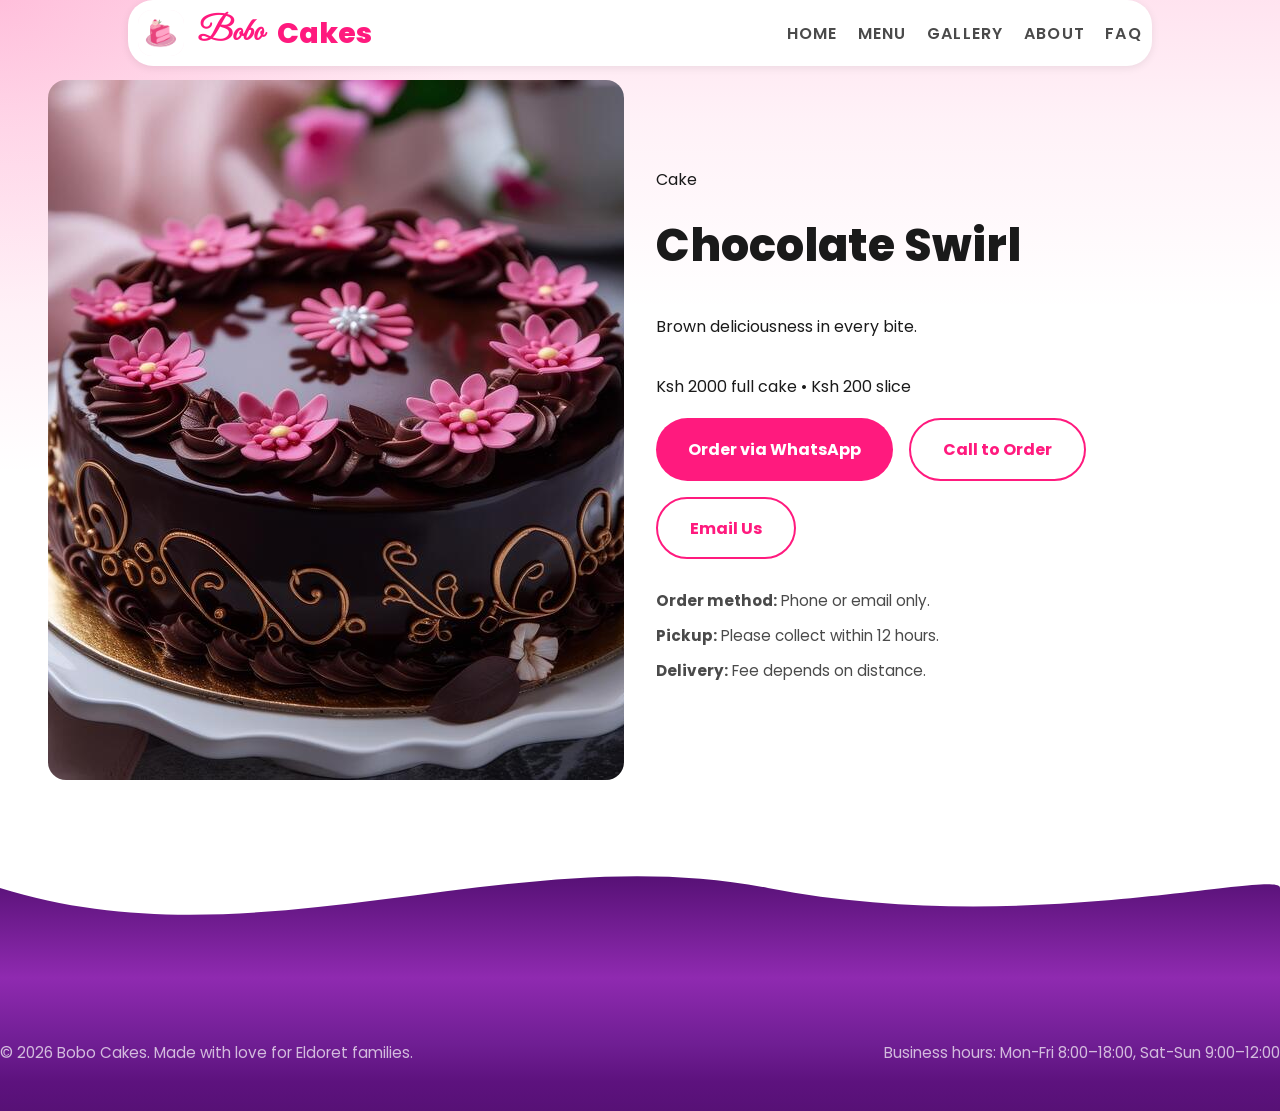
==== product.html @ 3f4564b2 "first commit" ====
﻿<!DOCTYPE html>
<html lang="en">
<head>
  <meta charset="UTF-8" />
  <meta name="viewport" content="width=device-width, initial-scale=1.0" />
  <title>Bobo Cakes | Product</title>
  <link rel="preconnect" href="https://fonts.googleapis.com" />
  <link rel="preconnect" href="https://fonts.gstatic.com" crossorigin />
  <link href="https://fonts.googleapis.com/css2?family=Great+Vibes&family=Poppins:wght@300;400;500;600;700&display=swap" rel="stylesheet" />
  <link rel="stylesheet" href="assets/css/styles.css" />
</head>
<body>
  <header class="site-header">
    <div class="header-top">
      <div class="container">
        <a class="brand" href="index.html">
          <img src="assets/images/logo.png" alt="Bobo Cakes logo" />
          <span>Bobo</span> Cakes
        </a>
        <button class="mobile-menu" id="mobileMenuToggle">Menu</button>
        <nav class="site-nav" id="siteNav">
          <a href="index.html">Home</a>
          <a href="menu.html">Menu</a>
          <a href="gallery.html">Gallery</a>
          <a href="about.html">About</a>
          <a href="faq.html">FAQ</a>
        </nav>
      </div>
    </div>
  </header>
  <main class="section container product-page">
    <div class="product-detail">
      <div class="product-image-block">
        <img id="productImage" src="assets/images/chocolate-swirl.jpg" alt="Cake product" />
      </div>
      <div class="product-info">
        <span id="productCategory" class="eyebrow">Cake</span>
        <h1 id="productName">Chocolate Swirl</h1>
        <p id="productDescription">Brown deliciousness in every bite.</p>
        <div class="product-price" id="productPrice">Ksh 2000 full cake • Ksh 200 slice</div>
        <div class="product-actions">
          <a id="orderWhatsAppBtn" class="btn btn-primary" href="#" target="_blank">Order via WhatsApp</a>
          <a id="orderPhoneBtn" class="btn btn-secondary" href="#">Call to Order</a>
          <a id="orderEmailBtn" class="btn btn-tertiary" href="#">Email Us</a>
        </div>
        <div class="product-details-list">
          <p><strong>Order method:</strong> Phone or email only.</p>
          <p><strong>Pickup:</strong> Please collect within 12 hours.</p>
          <p><strong>Delivery:</strong> Fee depends on distance.</p>
        </div>
      </div>
    </div>
  </main>
  <div class="footer-wave-divider">
    <svg viewBox="0 0 1200 120" preserveAspectRatio="none" xmlns="http://www.w3.org/2000/svg">
      <defs>
        <linearGradient id="footerWaveGradient" x1="0%" x2="0%" y1="0%" y2="100%">
          <stop offset="0%" stop-color="#571176" />
          <stop offset="100%" stop-color="#8f2ab0" />
        </linearGradient>
      </defs>
      <path d="M0,30 C240,110 480,-20 720,30 C960,80 1200,10 1200,30 L1200,120 L0,120 Z" fill="url(#footerWaveGradient)" />
    </svg>
  </div>

  <footer class="site-footer">
    <div class="container footer-inner">
      <p>&copy; 2026 Bobo Cakes. Made with love for Eldoret families.</p>
      <p>Business hours: Mon-Fri 8:00–18:00, Sat-Sun 9:00–12:00</p>
    </div>
  </footer>
  <script src="assets/js/main.js"></script>
</body>
</html>
---- assets/css/styles.css ----
﻿:root {
  --bg: #fff;
  --surface: #fff;
  --text: #1a1a1a;
  --muted: #4a4a4a;
  --pink: #ff1a7e;
  --pink-dark: #e60066;
  --gray: #f0f0f0;
  --shadow: 0 4px 20px rgba(255, 26, 126, 0.15);
  --accent: #ff1a7e;
}

* {
  box-sizing: border-box;
}

html {
  scroll-behavior: smooth;
}

body {
  margin: 0;
  font-family: 'Poppins', sans-serif;
  background: radial-gradient(circle at top left, rgba(255, 26, 126, 0.18), transparent 28%), #fff;
  color: var(--text);
  overflow-x: hidden; 
}

a {
  text-decoration: none;
}
body.home-page {
  background: #fff;
}
  .site-header {
    background: #fff;
    padding: 0;
    border-bottom: none;
    top: 0;
  }

  body.home-page .site-header {
    position: relative;
    z-index: 12;
  }

  .header-top {
    position: sticky;
    top: 0;
    z-index: 20;
    background: #fff;
    padding: 1rem 0;
    box-shadow: 0 2px 8px rgba(0, 0, 0, 0.08);
  }

  .header-top .container {
    display: flex;
    align-items: center;
    justify-content: space-between;
    gap: 1rem;
  }

  body.home-page .header-top {
    background: transparent;
    box-shadow: none;
  }
  body .header-top {
    position: fixed;
    left: 10%;
    right: 10%;
    top: 0;
    border-radius: 25px;
    padding: 10px;
    transition: background 0.3s ease, box-shadow 0.3s ease;
  }

  body.home-page .brand,
  body.home-page .brand span,
  body.home-page .site-nav a {
    color: #fff;
    text-shadow: 0 1px 8px rgba(0, 0, 0, 0.28);
  }

  body.home-page .site-nav a::after {
    background: #fff;
  }

  body.home-page.home-header-solid .header-top {
    background: #fff;
    box-shadow: 0 2px 8px rgba(0, 0, 0, 0.08);
  }

  body.home-page.home-header-solid .brand,
  body.home-page.home-header-solid .brand span,
  body.home-page.home-header-solid .site-nav a {
    color: var(--pink);
    text-shadow: none;
  }

  body.home-page.home-header-solid .site-nav a::after {
    background: var(--pink);
  }

  .brand {
    display: inline-flex;
    align-items: center;
    gap: 0.85rem;
    font-size: 1.8rem;
    font-weight: 800;
    color: var(--pink);
  }
.brand img {
  width: 46px;
  height: 46px;
  object-fit: contain;
  border-radius: 14px;
  background: rgba(255, 26, 126, 0.08);
}

.brand span {
  font-family: 'Great Vibes', cursive;
  color: var(--pink);
  font-size: 2rem;
}

.site-nav {
  display: flex;
  flex-wrap: wrap;
  gap: 1.25rem;
}

.site-nav a {
  color: var(--muted);
  font-weight: 700;
  text-transform: uppercase;
  letter-spacing: 0.08em;
  transition: color 0.25s ease;
  position: relative;
}

.site-nav a:hover {
  color: var(--pink);
}

.site-nav a::after {
  content: '';
  position: absolute;
  left: 0;
  bottom: -4px;
  width: 0;
  height: 2px;
  background: var(--pink);
  transition: width 0.25s ease;
}

.site-nav a:hover::after {
  width: 100%;
}

.mobile-menu {
  display: none;
  border: none;
  background: var(--pink);
  color: #fff;
  padding: 0.85rem 1.15rem;
  border-radius: 999px;
  cursor: pointer;
}

.hero {
  background: url("../images/hero-bg.jpg");
  background-size: cover;
  background-position: center;
  overflow: hidden;
  position: relative;
  border-radius: 0;
  padding-top: 6rem;
}

.hero .container {
  display: grid;
  grid-template-columns: 1fr 1.2fr;
  align-items: center;
  gap: 3rem;
  padding: 4rem;
  border-radius: 32px;
  box-shadow: 0 30px 80px rgba(255, 26, 126, 0.08);
  background: linear-gradient(rgba(255,255,255,0.0), rgba(255,255,255,0.0));
}

body.home-page .hero .container {
  background: transparent;
  box-shadow: none;
}

.hero-copy .eyebrow {
  display: inline-block;
  font-weight: 800;
  color: var(--pink);
  text-transform: uppercase;
  letter-spacing: 0.15em;
  font-size: 0.85rem;
  margin-bottom: 1.5rem;
}

.hero h1 {
  font-size: clamp(3.2rem, 6vw, 5rem);
  margin: 0;
  line-height: 1;
  font-weight: 800;
  color: var(--text);
}

.hero-text {
  max-width: 40rem;
  margin: 1.5rem 0 2rem;
  color: var(--muted);
  font-size: 1.15rem;
  line-height: 1.7;
  font-weight: 500;
}

.hero-actions {
  display: flex;
  flex-wrap: wrap;
  gap: 1rem;
}

.hero-image {
  position: relative;
  display: grid;
  place-items: center;
  min-height: 360px;
}

.hero-image img {
  width: 100%;
  max-width: 520px;
  border-radius: 30px;
  box-shadow: 0 30px 60px rgba(0, 0, 0, 0.15);
}

.btn {
  display: inline-flex;
  align-items: center;
  justify-content: center;
  border-radius: 999px;
  border: none;
  padding: 1.05rem 2rem;
  font-weight: 700;
  cursor: pointer;
  font-size: 1rem;
  transition: all 0.3s ease;
}

.btn-primary,
.btn-primary:visited {
  background: var(--pink);
  color: #fff;
}

.btn-primary:hover {
  background: var(--pink-dark);
  transform: translateY(-2px);
  box-shadow: 0 8px 16px rgba(255, 26, 126, 0.3);
}

.btn-secondary,
.btn-secondary:visited {
  background: #fff;
  color: var(--pink);
  border: 2px solid var(--pink);
}

.btn-secondary:hover {
  background: var(--pink);
  color: #fff;
  transform: translateY(-2px);
}

.btn-tertiary,
.btn-tertiary:visited {
  color: var(--pink);
  border: 2px solid var(--pink);
  background: #fff;
  font-weight: 700;
}

.btn-tertiary:hover {
  background: var(--pink);
  color: #fff;
  transform: translateY(-2px);
}

.section {
  position: relative;
  padding: 5rem 3rem;
  background: linear-gradient(180deg, rgba(255, 26, 126, 0.12) 0, rgba(255, 26, 126, 0.06) 120px, rgba(255, 255, 255, 0) 310px);
}

.wave-divider {
  line-height: 0;
  margin: 0;
  margin-bottom: -104px;
  position: relative;
  z-index: 1;
}

.wave-divider svg {
  display: block;
  width: 100%;
  height: 132px;
  filter: none;
}

.footer-wave-divider {
  line-height: 0;
  margin: 0;
  margin-top: -2px;
  position: relative;
  z-index: 2;
}

.footer-wave-divider svg {
  display: block;
  width: 100%;
  height: 120px;
}

.section-heading span {
  color: var(--pink);
  font-weight: 800;
  text-transform: uppercase;
  letter-spacing: 0.15em;
  font-size: 0.85rem;
}

.section-heading h2 {
  margin: 1rem 0 1.5rem;
  font-size: clamp(2.2rem, 3.5vw, 3.2rem);
  font-weight: 800;
  color: var(--text);
}

.section-heading p {
  color: var(--muted);
  max-width: 65ch;
  line-height: 1.8;
  font-size: 1.05rem;
}

.product-grid,
.event-grid,
.gallery-grid,
.info-grid,
.contact-grid,
.about-columns,
.admin-panel,
.faq-grid {
  display: grid;
  gap: 1.5rem; 
}

.gallery-grid {
  justify-items: center;
}

.product-grid,
.menu-page-grid {
  grid-template-columns: repeat(auto-fit, minmax(260px, 1fr));
}

.product-card,
.event-card,
.faq-card,
.admin-card,
.contact-card,
.policy-block {
  background: var(--surface);
  border-radius: 20px;
  box-shadow: 0 20px 60px rgba(255, 26, 126, 0.08);
  padding: 1.75rem;
  transition: all 0.3s ease;
  border: 1px solid rgba(255, 26, 126, 0.12);
}

.product-card:hover,
.event-card:hover,
.faq-card:hover {
  transform: perspective(1200px) translateY(-10px) rotateX(2deg) rotateY(5deg);
  box-shadow: 0 24px 60px rgba(255, 26, 126, 0.18);
}

.product-image-shell,
.event-card-image {
  overflow: hidden;
  border-radius: 18px;
  background: linear-gradient(180deg, rgba(255, 26, 126, 0.08), rgba(255, 255, 255, 0));
}

.product-image-shell {
  margin: -1.5rem -1.5rem 1rem -1.5rem;
}

.product-card img,
.event-card img {
  height: 240px;
  object-fit: cover;
  border-radius: 18px;
  width: 100%;
  transition: transform 0.45s ease, filter 0.45s ease;
}

.product-card:hover img,
.event-card:hover img {
  transform: scale(1.1);
  filter: saturate(1.07);
}

.product-card-content h3 {
  margin: 1.2rem 0 0.5rem;
  font-weight: 700;
  font-size: 1.1rem;
}

.product-card-content p {
  margin: 0.5rem 0;
  color: var(--muted);
  font-size: 0.95rem;
}

.price {
  color: var(--pink);
  font-weight: 800;
  font-size: 1rem;
}

.event-grid {
  grid-template-columns: repeat(auto-fit, minmax(240px, 1fr));
}

.event-card {
  position: relative;
  overflow: hidden;
  background: linear-gradient(180deg, rgba(255, 26, 126, 0.06), #fff 45%);
  border: 1px solid rgba(255, 26, 126, 0.18);
  border-top: 4px solid var(--pink);
}

.event-card::before {
  content: '';
  position: absolute;
  inset: 0;
  border-radius: 20px;
  pointer-events: none;
  border: 1px dashed rgba(255, 26, 126, 0.22);
}

.event-card-content {
  display: grid;
  gap: 0.85rem;
  padding-top: 1rem;
}

.event-label {
  margin: 0;
  color: var(--pink);
  font-weight: 800;
  text-transform: uppercase;
  letter-spacing: 0.14em;
  font-size: 0.8rem;
}

.event-action {
  width: fit-content;
}

.event-card--wedding {
  box-shadow: 0 20px 60px rgba(255, 26, 126, 0.1);
}

.event-card--birthday {
  box-shadow: 0 20px 60px rgba(255, 126, 198, 0.1);
}

.event-card--funeral {
  box-shadow: 0 20px 60px rgba(90, 57, 39, 0.08);
}

.event-card--gathering {
  box-shadow: 0 20px 60px rgba(255, 180, 77, 0.1);
}

.event-card h3,
.faq-card h3,
.admin-card h3 {
  margin-top: 0;
  font-weight: 700;
  color: var(--text);
}

.event-card p,
.faq-card p,
.admin-card p,
.contact-details p,
.policy-block p,
.product-details-list p {
  color: var(--muted);
  line-height: 1.8;
  font-size: 0.95rem;
}

.info-grid {
  grid-template-columns: repeat(auto-fit, minmax(220px, 1fr));
}

.contact-card {
  display: grid;
  gap: 1rem;
  background: linear-gradient(135deg, var(--pink) 0%, var(--pink-dark) 100%);
  color: #fff;
  border-radius: 75px;
  padding: 2.5rem;
}

.contact-card h2 {
  margin-top: 0;
  color: #fff;
  font-size: 2rem;
}

.contact-card p {
  color: rgba(255, 255, 255, 0.95);
  margin: 0.5rem 0;
}

.contact-form,
.order-form {
  display: grid;
  gap: 1rem;
}

input,
textarea,
select {
  width: 100%;
  border: 2px solid #e0e0e0;
  border-radius: 8px;
  padding: 0.95rem 1rem;
  font: inherit;
  background: #fff;
  color: var(--text);
  transition: border-color 0.3s ease;
}

input:focus,
textarea:focus,
select:focus {
  outline: none;
  border-color: var(--pink);
}

textarea {
  min-height: 150px;
  resize: vertical;
}

.product-page {
  display: grid;
  gap: 3rem;
}

.product-detail {
  display: grid;
  grid-template-columns: 1fr 1fr;
  gap: 2rem;
  align-items: center;
}

.product-image-block {
  overflow: hidden;
  border-radius: 18px;
  place-items: center;
  min-width: 360px;
  position: relative;
  display: grid;
  justify-content: center;
}

.product-info {
  display: grid;
  gap: 1.2rem;
}

.product-info h1 {
  margin: 0;
  font-size: 2.8rem;
  font-weight: 800;
  color: var(--text);
}

.product-details-list p {
  margin: 0.5rem 0;
}

.product-actions {
  display: flex;
  flex-wrap: wrap;
  gap: 1rem;
}

.gallery-grid {
  grid-template-columns: repeat(auto-fit, minmax(350px, 1fr));
}

.gallery-item {
    max-height: 350px;
    overflow: hidden;
    max-width: 400px;
    display: flex;
    justify-content: center;
}

.gallery-item img {
  height: 100%;
    object-fit: cover;
    align-items: center;
    overflow: hidden;
    border-radius: 35px;
}

.about-columns {
  grid-template-columns: 1.2fr 0.8fr;
}

.about-columns ul {
  padding-left: 1.2rem;
  margin: 0;
  color: var(--muted);
  line-height: 1.8;
}

.contact-grid {
  grid-template-columns: 1fr 1fr;
}

.faq-grid {
  grid-template-columns: repeat(auto-fit, minmax(220px, 1fr));
}

.policy-block {
  grid-column: 1 / -1;
}

.site-footer {
  background: linear-gradient(180deg, #8f2ab0 0%, #6f1e93 50%, #5d127e 78%, #571176 100%);
  padding: 3rem 0 2rem;
  margin-top: 0;
}

.contact-preview {
  padding-bottom: 0;
}

.footer-inner {
  display: flex;
  flex-wrap: wrap;
  justify-content: space-between;
  gap: 1rem;
  color: rgba(255, 255, 255, 0.7);
  font-size: 0.95rem;
}

.form-note {
  font-size: 0.95rem;
  color: var(--muted);
}

h1, h2, h3 {
  font-weight: 800;
}

.site-nav a {
  color: var(--muted);
  font-weight: 600;
  transition: color 0.3s ease;
  position: relative;
}

.site-nav a:hover {
  color: var(--pink);
}

.site-nav a::after {
  content: '';
  position: absolute;
  bottom: -4px;
  left: 0;
  width: 0;
  height: 2px;
  background: var(--pink);
  transition: width 0.3s ease;
}

.site-nav a:hover::after {
  width: 100%;
}

@media (max-width: 900px) {
  .hero,
  .product-detail,
  .about-columns,
  .contact-grid {
    grid-template-columns: 1fr;
  }

  .hero {
    padding-top: 0.5rem;
  }
}

@media (max-width: 760px) {
  /* Stack header content so menu button and brand sit on one row,
     and the navigation expands below the button when opened */
  .header-top .container {
    display: flex;
    flex-direction: row;
    align-items: center;
    justify-content: space-between;
    gap: 1rem;
    flex-wrap: wrap;
  }

  .brand { order: 1; }
  .mobile-menu { order: 2; }

  .site-nav {
    order: 3;
    flex-direction: column;
    width: 100%;
    display: none;
    margin-top: 0.75rem;
    background: rgb(249 26 255 / 20%);
    padding: 0 21px;
  }

  .site-nav.active {
    display: flex;
  }

  .site-nav a {
    display: block;
    width: 100%;
    padding: 0.6rem 0;
    border-bottom: 1px solid rgba(255,26,126,0.06);
  }

  .mobile-menu {
    display: inline-flex;
  }

  /* Reduce header inset on small screens for fixed home header */
  body.home-page .header-top {
    left: 0.75rem;
    right: 0.75rem;
    border-radius: 12px;
    padding: 8px;
  }
}

@media (max-width: 450px) {
  body .header-top {
    left: 0;
    right: 0;
  }
}
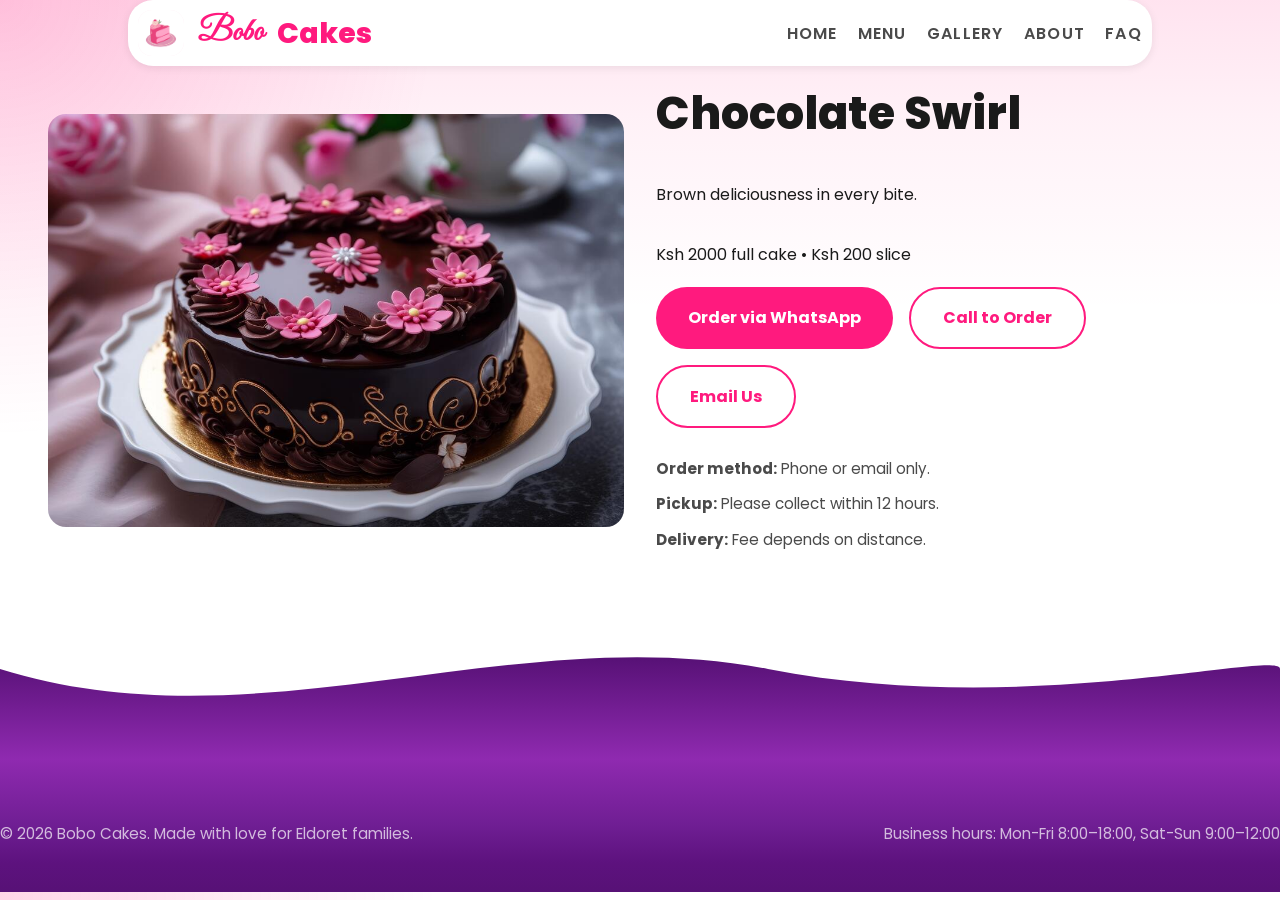
==== commit 41e1ee3e: "making it more responsive" ====
--- a/product.html
+++ b/product.html
@@ -34,7 +34,7 @@
         <img id="productImage" src="assets/images/chocolate-swirl.jpg" alt="Cake product" />
       </div>
       <div class="product-info">
-        <span id="productCategory" class="eyebrow">Cake</span>
+      
         <h1 id="productName">Chocolate Swirl</h1>
         <p id="productDescription">Brown deliciousness in every bite.</p>
         <div class="product-price" id="productPrice">Ksh 2000 full cake • Ksh 200 slice</div>
--- a/assets/css/styles.css
+++ b/assets/css/styles.css
@@ -580,11 +580,19 @@
 .product-image-block {
   overflow: hidden;
   border-radius: 18px;
-  place-items: center;
-  min-width: 360px;
   position: relative;
   display: grid;
   justify-content: center;
+  width: 100%;
+  min-width: 0;
+}
+
+.product-image-block img {
+  display: block;
+  width: 100%;
+  height: auto;
+  max-height: 620px;
+  object-fit: cover;
 }
 
 .product-info {
@@ -610,23 +618,25 @@
 }
 
 .gallery-grid {
-  grid-template-columns: repeat(auto-fit, minmax(350px, 1fr));
+  grid-template-columns: repeat(auto-fit, minmax(240px, 1fr));
 }
 
 .gallery-item {
-    max-height: 350px;
-    overflow: hidden;
-    max-width: 400px;
-    display: flex;
-    justify-content: center;
+  width: 100%;
+  max-width: 400px;
+  max-height: 350px;
+  overflow: hidden;
+  display: flex;
+  justify-content: center;
 }
 
 .gallery-item img {
   height: 100%;
-    object-fit: cover;
-    align-items: center;
-    overflow: hidden;
-    border-radius: 35px;
+  width: 100%;
+  object-fit: cover;
+  align-items: center;
+  overflow: hidden;
+  border-radius: 35px;
 }
 
 .about-columns {
@@ -669,6 +679,7 @@
   gap: 1rem;
   color: rgba(255, 255, 255, 0.7);
   font-size: 0.95rem;
+  overflow-wrap: anywhere;
 }
 
 .form-note {
@@ -716,6 +727,18 @@
 
   .hero {
     padding-top: 0.5rem;
+  }
+
+  .product-image-block {
+    min-width: 0;
+  }
+
+  .gallery-grid {
+    grid-template-columns: 1fr;
+  }
+
+  .gallery-item {
+    max-width: 100%;
   }
 }
 
@@ -755,6 +778,15 @@
     border-bottom: 1px solid rgba(255,26,126,0.06);
   }
 
+  .product-image-block img {
+    max-height: 420px;
+  }
+
+  .footer-inner {
+    flex-direction: column;
+    align-items: flex-start;
+  }
+
   .mobile-menu {
     display: inline-flex;
   }
@@ -773,4 +805,8 @@
     left: 0;
     right: 0;
   }
+
+  .product-image-block img {
+    max-height: 320px;
+  }
 }
